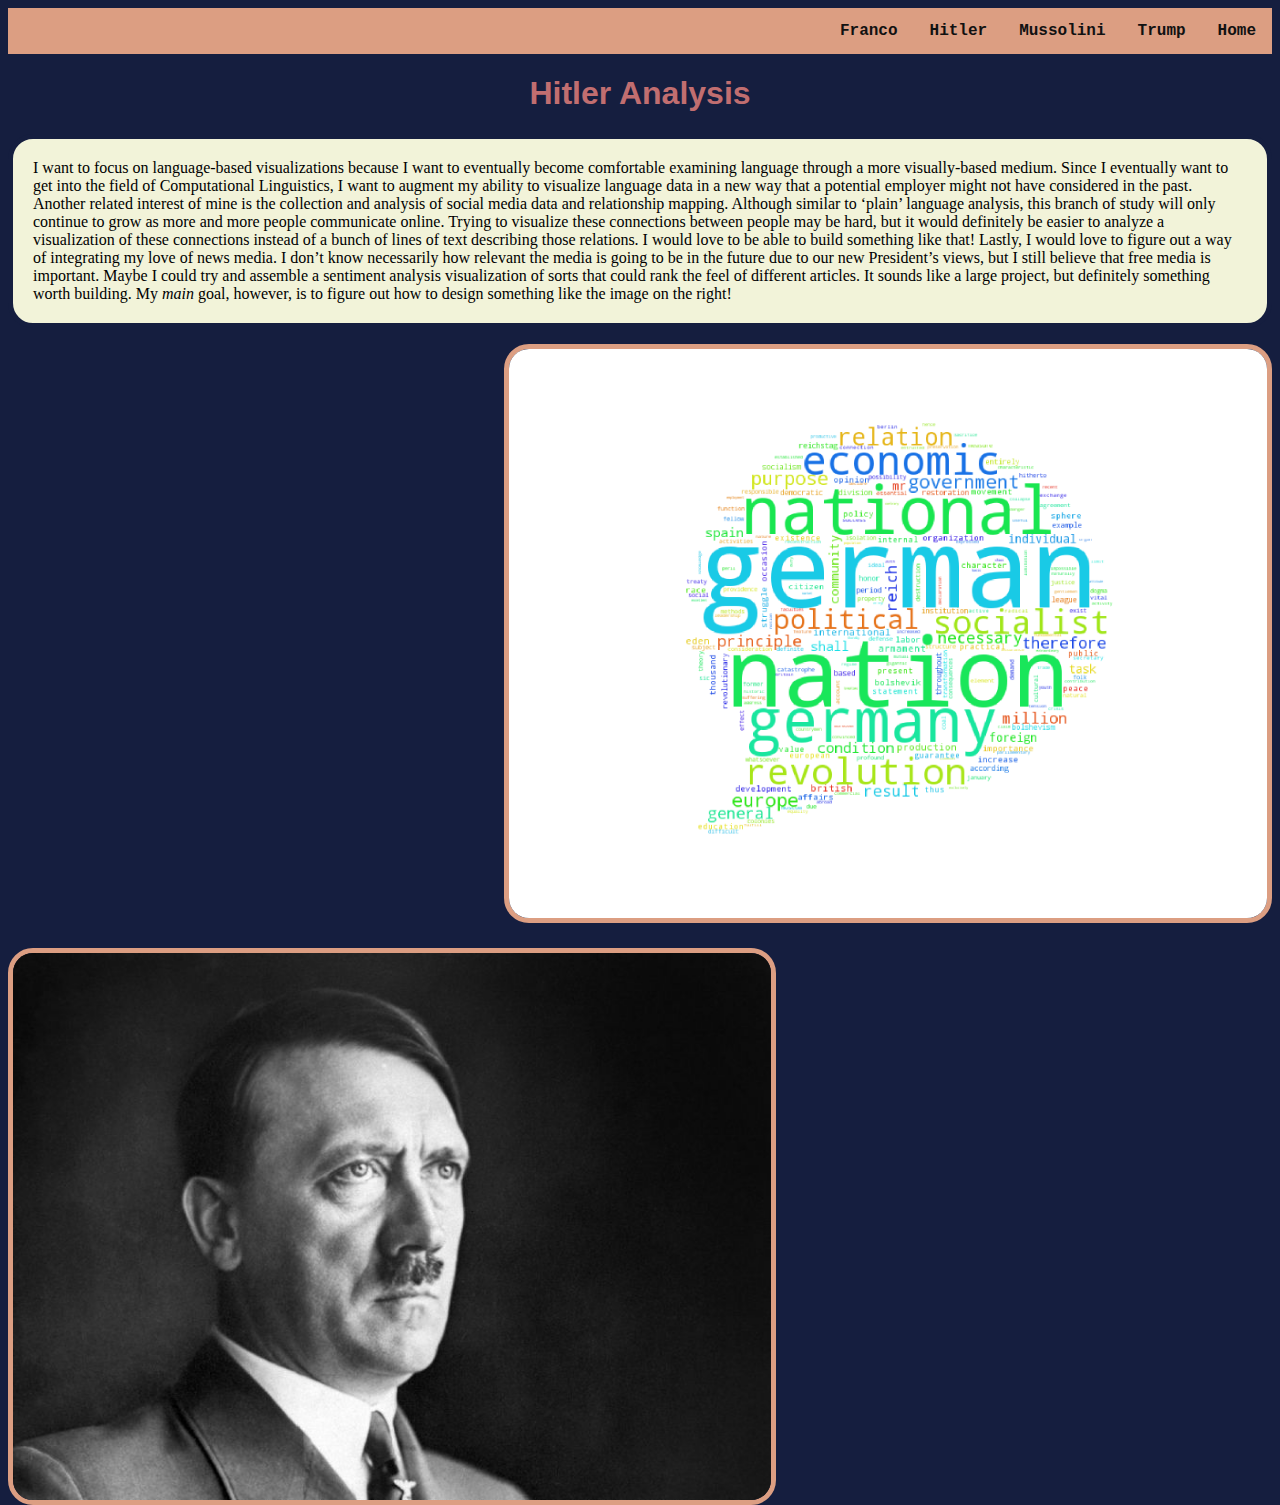
==== hitler/index.html @ a1ea5673 "First draft to save" ====
<!DOCTYPE html>
<html>
<head>
  <title>Synthesis One Assignment</title>
  <meta charset="utf-8" />

  <link type="text/css" rel="stylesheet" href="../dist/css/bootstrap.css" />
  <link type="text/css" rel="stylesheet" href="../style.css" />
</head>

<nav>
      <ul>
     <style>
      li{
        display: inline;
      }
      </style>
         <li><a href="../homepage/index.html">Home</a></li>
        <li><a href="../trump/index.html">Trump</a></li>
        <li><a href="../mussolini/index.html">Mussolini</a></li>
        <li><a href="../hitler/index.html">Hitler</a></li>
        <li><a href="../franco/index.html">Franco</a></li>
      </ul>
  </nav>

<body>
<div class="container">
    <div class="row">
          <div class="col-md-4">
            <h1 align="center">Hitler Analysis</h1>

            <p class="fancy" id="goals">
            I want to focus on language-based visualizations because I want to eventually become comfortable examining language through a more visually-based medium. Since I eventually want to get into the field of Computational Linguistics, I want to augment my ability to visualize language data in a new way that a potential employer might not have considered in the past. Another related interest of mine is the collection and analysis of social media data and relationship mapping. Although similar to ‘plain’ language analysis, this branch of study will only continue to grow as more and more people communicate online. Trying to visualize these connections between people may be hard, but it would definitely be easier to analyze a visualization of these connections instead of a bunch of lines of text describing those relations. I would love to be able to build something like that! Lastly, I would love to figure out a way of integrating my love of news media. I don’t know necessarily how relevant the media is going to be in the future due to our new President’s views, but I still believe that free media is important. Maybe I could try and assemble a sentiment analysis visualization of sorts that could rank the feel of different articles. It sounds like a large project, but definitely something worth building. My <em>main</em> goal, however, is to figure out how to design something like the image on the right!
            </p>
            <!-- Source for image was https://www.google.com/url?sa=i&rct=j&q=&esrc=s&source=images&cd=&ved=0ahUKEwi96MOYmazSAhUFeSYKHWG3CSAQjhwIBQ&url=https%3A%2F%2Fwww.yahoo.com%2Fnews%2Fscottish-historian-finds-hitlers-first-autobiography-104731000.html&psig=AFQjCNFVn9vPxMniWNQZUIyAYZ4Jd438ag&ust=1488144700451663-->
           
               <img class="resize2" src="hitler_cloud.png" />
               <img class="resize1" src="hitlerpic.png" />
         
          </div>
    </div>
</div>



  <!-- JavaScript -->
  <script src="../js/jquery-3.1.0.min.js"></script>
  <script src="../dist/js/bootstrap.js"></script>

</body>
</html>
---- style.css ----
h1 {
	font-family: Garamond, Arial;
	color: #C16E70;
    font-weight: thick;
}

td {
	font-family: "Mercury";
}

body{
	background-color: #151E3F;
}

table{
	background-color: #DC9E82;
	border-color: #EFC88B;
	border-style: solid;
	border-width: 5px;
}

tr{
    border: solid 5px black;
}

td{
    border: solid 5px black;
}



.container{
	border-color: black;

}
th{
	background-color: #DC9E82;
    font-family:Garamond, Arial;
}

nav ul {
    list-style-type: none;
    margin: 0;
    padding: 0;
    overflow: hidden;
    background-color: #DC9E82;
}

nav li {
    float: right;
}

nav li a {
    display: block;
    color: #111;
    text-align: center;
    padding: 14px 16px;
    text-decoration: none;
    font-family: Garamond, "Courier New";
    font-weight: bold;
}

nav li a:hover {
    background-color: #F2F3D9;
}

.fancy{
    background-color: #F2F3D9;
    border-color: #151E3F;
    border-style: solid;
    border-width: 5px;
    font-family: "Mercury";
    border-radius: 25px;
    padding: 20px;
}

img.resize1{
    float:left;
    max-width: 60%;
    max-height: 60%;
    border-style: solid;
    border-color: #DC9E82;
    border-width: 5px;
    border-radius: 25px;
}

img.resize2{
    float:right;
    max-width: 60%;
    max-height: 60%;
    border-style: solid;
    border-color: #DC9E82;
    border-width: 5px;
    border-radius: 25px;
    margin-bottom: 25px;
}


#goals{
    float: center;
    max-width: 100%;

}
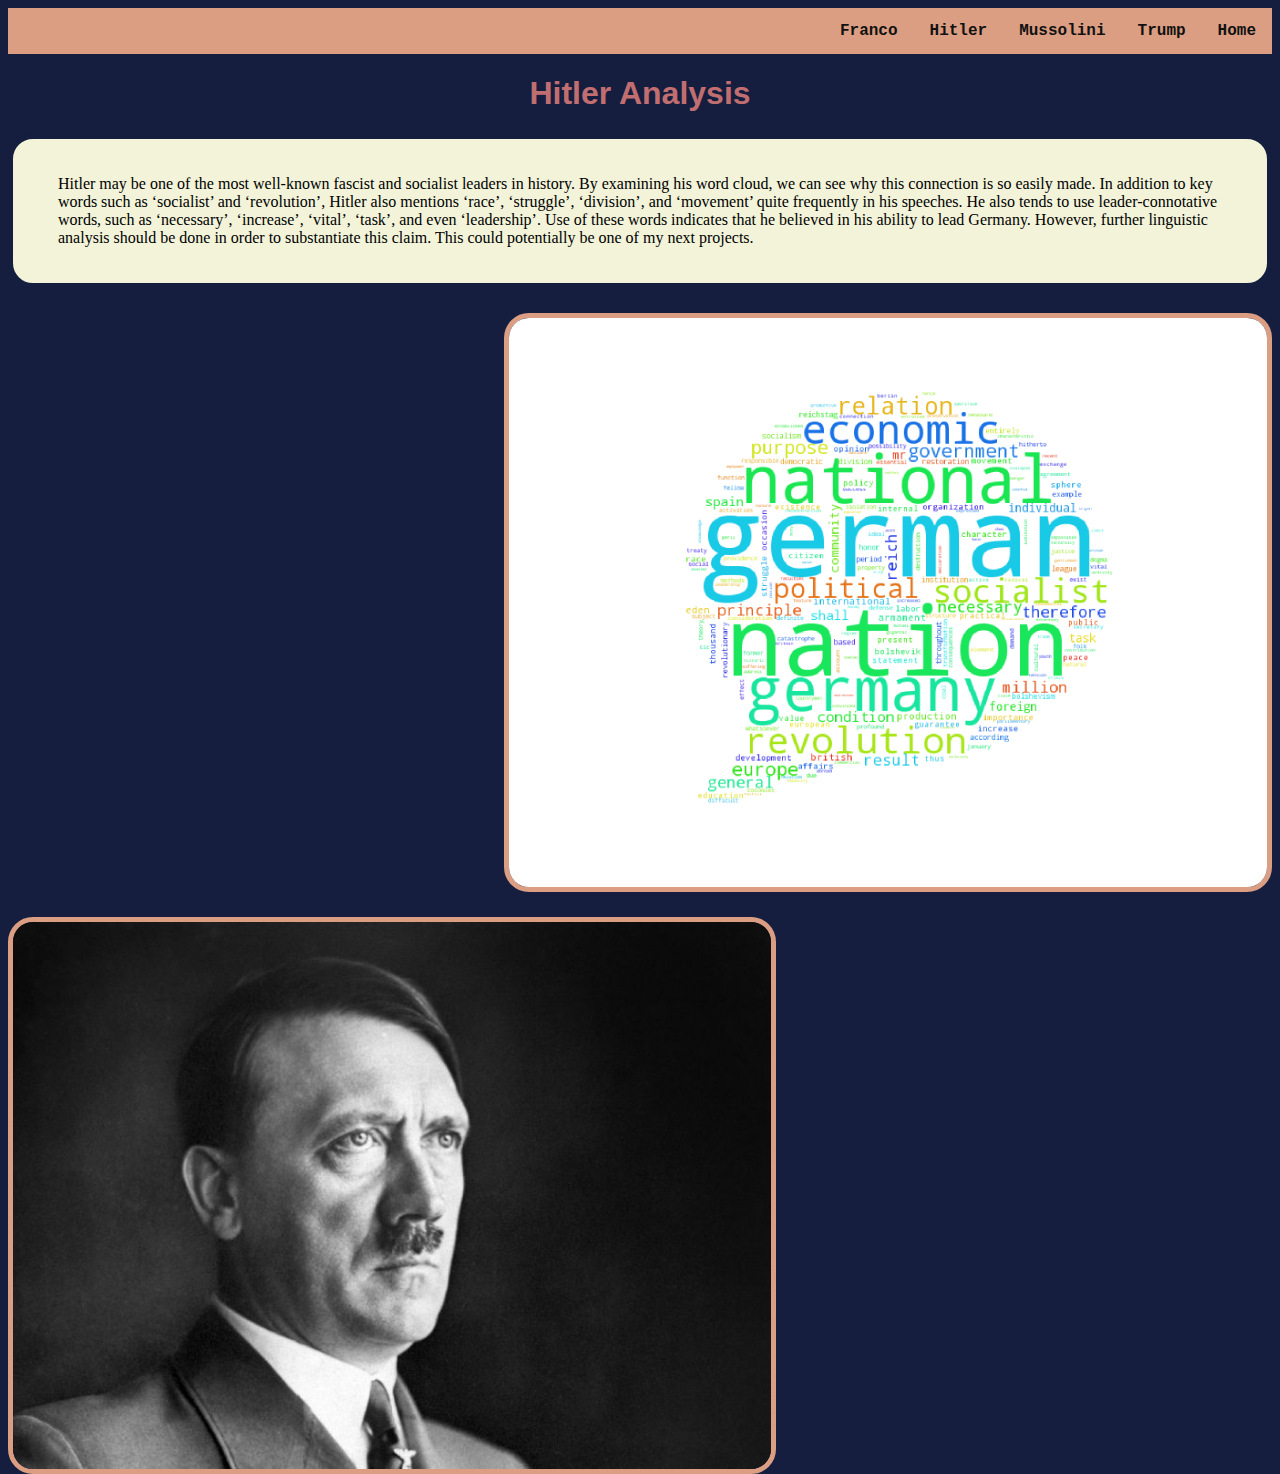
==== commit 642f235f: "Finished project" ====
--- a/hitler/index.html
+++ b/hitler/index.html
@@ -28,10 +28,11 @@
     <div class="row">
           <div class="col-md-4">
             <h1 align="center">Hitler Analysis</h1>
+            <div class="fancy" style= 'margin-bottom: 25px;'>
+            <p class="tab">Hitler may be one of the most well-known fascist and socialist leaders in history. By examining his word cloud, we can see why this connection is so easily made. In addition to key words such as ‘socialist’ and ‘revolution’, Hitler also mentions ‘race’, ‘struggle’, ‘division’, and ‘movement’ quite frequently in his speeches. He also tends to use leader-connotative words, such as ‘necessary’, ‘increase’, ‘vital’, ‘task’, and even ‘leadership’. Use of these words indicates that he believed in his ability to lead Germany. However, further linguistic analysis should be done in order to substantiate this claim. This could potentially be one of my next projects.
 
-            <p class="fancy" id="goals">
-            I want to focus on language-based visualizations because I want to eventually become comfortable examining language through a more visually-based medium. Since I eventually want to get into the field of Computational Linguistics, I want to augment my ability to visualize language data in a new way that a potential employer might not have considered in the past. Another related interest of mine is the collection and analysis of social media data and relationship mapping. Although similar to ‘plain’ language analysis, this branch of study will only continue to grow as more and more people communicate online. Trying to visualize these connections between people may be hard, but it would definitely be easier to analyze a visualization of these connections instead of a bunch of lines of text describing those relations. I would love to be able to build something like that! Lastly, I would love to figure out a way of integrating my love of news media. I don’t know necessarily how relevant the media is going to be in the future due to our new President’s views, but I still believe that free media is important. Maybe I could try and assemble a sentiment analysis visualization of sorts that could rank the feel of different articles. It sounds like a large project, but definitely something worth building. My <em>main</em> goal, however, is to figure out how to design something like the image on the right!
             </p>
+            </div>
             <!-- Source for image was https://www.google.com/url?sa=i&rct=j&q=&esrc=s&source=images&cd=&ved=0ahUKEwi96MOYmazSAhUFeSYKHWG3CSAQjhwIBQ&url=https%3A%2F%2Fwww.yahoo.com%2Fnews%2Fscottish-historian-finds-hitlers-first-autobiography-104731000.html&psig=AFQjCNFVn9vPxMniWNQZUIyAYZ4Jd438ag&ust=1488144700451663-->
            
                <img class="resize2" src="hitler_cloud.png" />
--- a/style.css
+++ b/style.css
@@ -102,3 +102,6 @@
 
 }
 
+.tab { margin-left: 25px;
+        font-family: "Mercury" }
+
